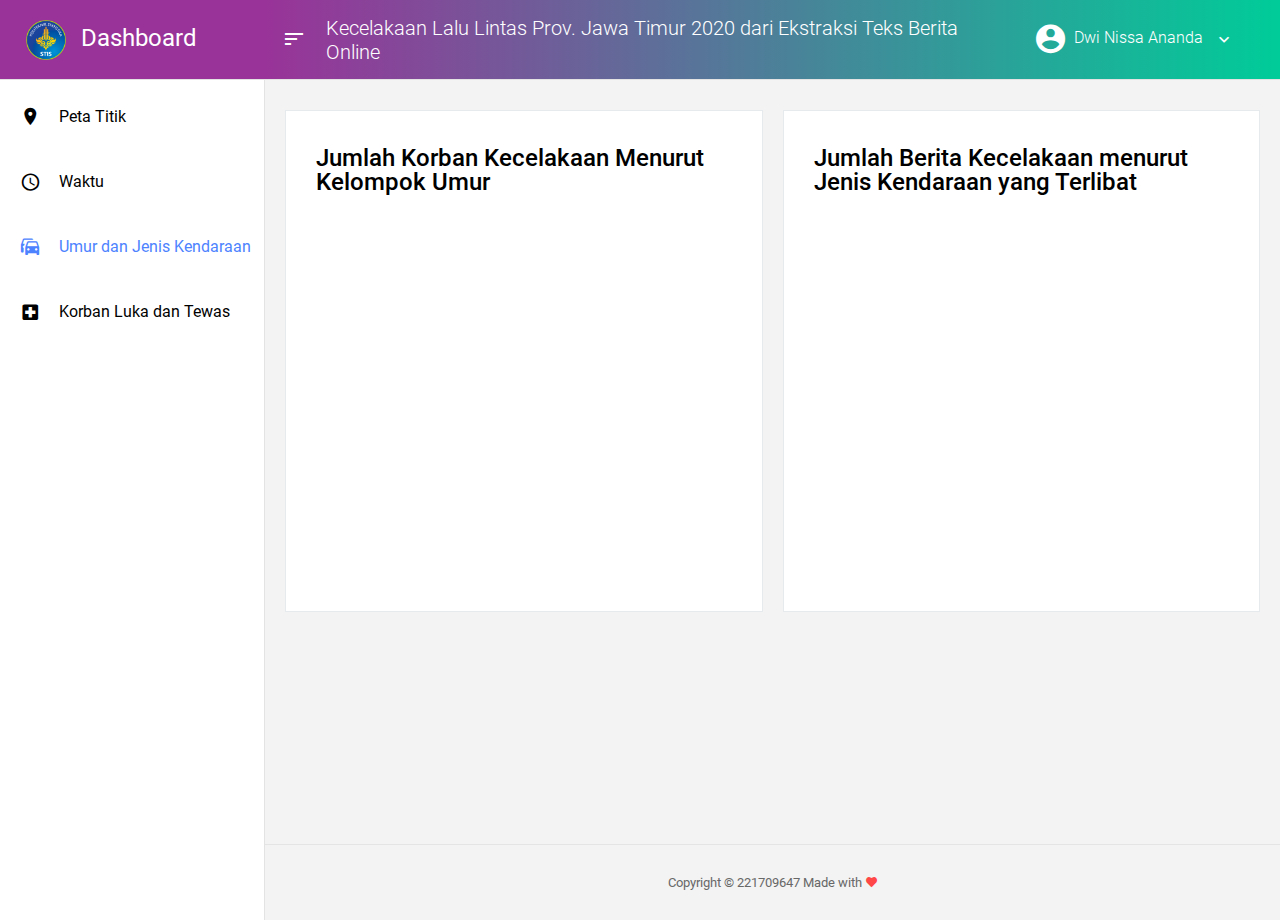
==== kelompokumur.html @ 41d5a870 "first commit" ====
<!DOCTYPE html>
<html lang="en">

<head>
    <!-- Required meta tags -->
    <meta charset="utf-8">
    <meta name="viewport" content="width=device-width, initial-scale=1, shrink-to-fit=no">
    <title>Dashboard</title>
    <!-- plugins:css -->
    <link rel="stylesheet" href="./vendors/mdi/css/materialdesignicons.min.css">
    <link rel="stylesheet" href="./vendors/base/vendor.bundle.base.css">
    <!-- endinject -->
    <!-- plugin css for this page -->
    <link rel="stylesheet" href="./vendors/datatables.net-bs4/dataTables.bootstrap4.css">
    <!-- End plugin css for this page -->
    <!-- inject:css -->
    <link rel="stylesheet" href="./css/style.css">
    <!-- endinject -->
    <link rel="shortcut icon" href="./images/favicon.png" />

    <style>
        .graph {
            padding: 50px;
        }
    </style>
</head>

<body>
    <div class="container-scroller">
        <!-- partial:partials/_navbar.html -->
        <nav class="navbar col-lg-12 col-12 p-0 fixed-top d-flex flex-row">
            <div class="navbar-brand-wrapper d-flex justify-content-center">
                <div class="navbar-brand-inner-wrapper d-flex justify-content-between align-items-center w-100">
                    <a class="navbar-brand brand-logo" href="index.html"><img src="./images/profile.png" alt="logo" /><span class="font-weight-bold mb-2" style="padding-left: 15px;">Dashboard</span></a>
                    <a class="navbar-brand brand-logo-mini" href="index.html"><img src="./images/profile.png" alt="logo" /></a>
                </div>
            </div>
            <div class="navbar-menu-wrapper d-flex align-items-center justify-content-end">
                <button class="navbar-toggler navbar-toggler align-self-center" type="button" data-toggle="minimize">
                        <span class="mdi mdi-sort-variant"></span>
                </button>
                <div class="lead">
                    Kecelakaan Lalu Lintas Prov. Jawa Timur 2020 dari Ekstraksi Teks Berita Online
                </div>
                <ul class="navbar-nav navbar-nav-right">
                    <li class="nav-item nav-profile dropdown">
                        <a class="nav-link dropdown-toggle" href="#" data-toggle="dropdown" id="profileDropdown">
                            <i class="mdi mdi-account-circle text-primary" style="font-size:35px;"></i>
                            <span class="nav-profile-name">Dwi Nissa Ananda</span>
                        </a>
                        <div class="dropdown-menu dropdown-menu-right navbar-dropdown" aria-labelledby="profileDropdown">
                            <a class="dropdown-item">
                                <i class="mdi mdi-settings text-primary"></i> Settings
                            </a>
                            <a class="dropdown-item">
                                <i class="mdi mdi-logout text-primary"></i> Logout
                            </a>
                        </div>
                    </li>
                </ul>
                <button class="navbar-toggler navbar-toggler-right d-lg-none align-self-center" type="button" data-toggle="offcanvas">
          <span class="mdi mdi-menu"></span>
        </button>
            </div>
        </nav>
        <!-- partial -->
        <div class="container-fluid page-body-wrapper">
            <!-- partial:partials/_sidebar.html -->
            <nav class="sidebar sidebar-offcanvas" id="sidebar">
                <ul class="nav">
                    <li class="nav-item">
                        <a class="nav-link" href="index.html">
                            <i class="mdi mdi-map-marker menu-icon"></i>
                            <span class="menu-title">Peta Titik</span>
                        </a>
                    </li>
                    <li class="nav-item">
                        <a class="nav-link" href="waktu.html">
                            <i class="mdi mdi-clock-outline menu-icon"></i>
                            <span class="menu-title">Waktu</span>
                        </a>
                    </li>
                    <li class="nav-item active">
                        <a class="nav-link" href="#">
                            <i class="mdi mdi-car-multiple menu-icon"></i>
                            <span class="menu-title">Umur dan Jenis Kendaraan</span>
                        </a>
                    </li>
                    <li class="nav-item">
                        <a class="nav-link" href="korbanlukadantewas.html">
                            <i class="mdi mdi-hospital menu-icon"></i>
                            <span class="menu-title">Korban Luka dan Tewas</span>
                        </a>
                    </li>
                </ul>
            </nav>

            <!-- partial -->
            <div class="main-panel">
                <div class="content-wrapper">
                    <div class="row">
                        <div class="col-lg-6 grid-margin stretch-card">
                            <div class="card">
                                <!--<div class="card-body dashboard-tabs p-0">-->
                                <h3 class="title-dash font-weight-bold mb-2">Jumlah Korban Kecelakaan Menurut Kelompok Umur</h3>
                                <canvas id="bar-chartcanvas-age"></canvas>
                                <!--
                                    <div class="canvas-container ">
                                    </div>
                                    -->
                                <!-- Plugin js for this page-->
                                <script src="./vendors/chart.js/Chart.min.js "></script>
                                <script>
                                    const label_age = new Array();
                                    const value_age = new Array();

                                    fetch('https://raw.githubusercontent.com/dwinissaa/skripsi/main/DATA/UMUR.csv').then(response => response.text()).then(data_age => {
                                        const table_age = data_age.split('\n').slice(1);

                                        for (row = table_age.length - 2; row >= 0; row--) {
                                            const column = table_age[row].split(',')
                                            label_age.push(column[0]);
                                            value_age.push(parseInt(column[1]))
                                        }
                                        /*
                                        for (row = 0; row < table_age.length - 1; row++) {
                                            const column = table_age[row].split(',')
                                            label_age.push(column[0]);
                                            value_age.push(parseInt(column[1]))
                                        }*/

                                        ChartIt_Age()
                                    })
                                    async function ChartIt_Age() {
                                        var data_age = {
                                            labels: label_age,
                                            datasets: [{
                                                axis: 'y',
                                                label: "Jumlah Korban",
                                                display: false,
                                                position: 'bottom',
                                                data: value_age,
                                                backgroundColor: '#32b372',
                                                borderColor: "lightpurple",
                                                fill: false,
                                                lineTension: 0,
                                                pointRadius: 5,
                                            }]
                                        };
                                        var ctx_age = $("#bar-chartcanvas-age");

                                        var chart_age = new Chart(ctx_age, {
                                            type: "horizontalBar",
                                            data: data_age,
                                        });
                                    }
                                </script>
                                <!--</div>-->
                            </div>
                        </div>
                        <div class="col-lg-6 grid-margin stretch-card ">
                            <div class="card ">
                                <div class="card-body dashboard-tabs p-0 ">
                                    <h3 class="title-dash font-weight-bold mb-2 ">Jumlah Berita Kecelakaan menurut Jenis Kendaraan yang Terlibat</h3>
                                    <canvas id="bar-chartcanvas-veh"></canvas>
                                    <script>
                                        const label = new Array();
                                        const value = new Array();

                                        fetch('https://raw.githubusercontent.com/dwinissaa/skripsi/main/DATA/KENDARAAN.csv').then(response => response.text()).then(data => {
                                            const table = data.split('\n').slice(1);
                                            for (row = 0; row < table.length - 1; row++) {
                                                const column = table[row].split(',')
                                                label.push(column[0]);
                                                value.push(parseInt(column[1]))
                                            }
                                            console.log(value);
                                            ChartIt()
                                        })

                                        async function ChartIt() {
                                            var data = {
                                                labels: label,
                                                datasets: [{
                                                    axis: 'y',
                                                    label: "Jumlah Berita",
                                                    display: false,
                                                    position: 'bottom',
                                                    data: value,
                                                    backgroundColor: "#32adb3",
                                                    fill: false,
                                                    lineTension: 0,
                                                    pointRadius: 5,
                                                }]
                                            };

                                            var ctx = $("#bar-chartcanvas-veh");

                                            var chart = new Chart(ctx, {
                                                type: "bar",
                                                data: data,
                                            });
                                        }
                                    </script>
                                    <!--
                                    <div class="canvas-container ">
                                    </div>
                                    -->
                                </div>
                            </div>
                        </div>
                    </div>
                </div>
                <!-- partial:partials/_footer.html -->
                <footer class="footer ">
                    <div class="d-sm-flex justify-content-center ">
                        <span class="text-muted d-block text-center d-sm-inline-block ">Copyright © 221709647 Made with <i class="mdi mdi-heart text-danger "></i> </span>
                        <!--<span class="float-none float-sm-right d-block mt-1 mt-sm-0 text-center "> Made with <i class="mdi mdi-heart text-danger "></i></span>-->
                    </div>
                </footer>
            </div>
            <!-- main-panel ends -->

        </div>
        <!-- page-body-wrapper ends -->

    </div>
    <!-- container-scroller -->


    <!-- plugins:js -->
    <script src="./vendors/base/vendor.bundle.base.js "></script>
    <!-- endinject -->

    <script src="./vendors/datatables.net/jquery.dataTables.js "></script>
    <script src="./vendors/datatables.net-bs4/dataTables.bootstrap4.js "></script>
    <!-- End plugin js for this page-->
    <!-- inject:js -->
    <script src="./js/off-canvas.js "></script>
    <script src="./js/hoverable-collapse.js "></script>
    <script src="./js/template.js "></script>
    <!-- endinject -->
    <!-- Custom js for this page-->
    <script src="./js/dashboard.js "></script>
    <script src="./js/data-table.js "></script>
    <script src="./js/jquery.dataTables.js "></script>
    <script src="./js/dataTables.bootstrap4.js "></script>
    <!-- End custom js for this page-->
    <script src="./js/jquery.cookie.js " type="text/javascript "></script>

</body>
---- vendors/base/vendor.bundle.base.css ----
/*
 * Container style
 */
.ps {
  overflow: hidden !important;
  overflow-anchor: none;
  -ms-overflow-style: none;
  touch-action: auto;
  -ms-touch-action: auto;
}

/*
 * Scrollbar rail styles
 */
.ps__rail-x {
  display: none;
  opacity: 0;
  transition: background-color .2s linear, opacity .2s linear;
  -webkit-transition: background-color .2s linear, opacity .2s linear;
  height: 15px;
  /* there must be 'bottom' or 'top' for ps__rail-x */
  bottom: 0px;
  /* please don't change 'position' */
  position: absolute;
}

.ps__rail-y {
  display: none;
  opacity: 0;
  transition: background-color .2s linear, opacity .2s linear;
  -webkit-transition: background-color .2s linear, opacity .2s linear;
  width: 15px;
  /* there must be 'right' or 'left' for ps__rail-y */
  right: 0;
  /* please don't change 'position' */
  position: absolute;
}

.ps--active-x > .ps__rail-x,
.ps--active-y > .ps__rail-y {
  display: block;
  background-color: transparent;
}

.ps:hover > .ps__rail-x,
.ps:hover > .ps__rail-y,
.ps--focus > .ps__rail-x,
.ps--focus > .ps__rail-y,
.ps--scrolling-x > .ps__rail-x,
.ps--scrolling-y > .ps__rail-y {
  opacity: 0.6;
}

.ps .ps__rail-x:hover,
.ps .ps__rail-y:hover,
.ps .ps__rail-x:focus,
.ps .ps__rail-y:focus,
.ps .ps__rail-x.ps--clicking,
.ps .ps__rail-y.ps--clicking {
  background-color: #eee;
  opacity: 0.9;
}

/*
 * Scrollbar thumb styles
 */
.ps__thumb-x {
  background-color: #aaa;
  border-radius: 6px;
  transition: background-color .2s linear, height .2s ease-in-out;
  -webkit-transition: background-color .2s linear, height .2s ease-in-out;
  height: 6px;
  /* there must be 'bottom' for ps__thumb-x */
  bottom: 2px;
  /* please don't change 'position' */
  position: absolute;
}

.ps__thumb-y {
  background-color: #aaa;
  border-radius: 6px;
  transition: background-color .2s linear, width .2s ease-in-out;
  -webkit-transition: background-color .2s linear, width .2s ease-in-out;
  width: 6px;
  /* there must be 'right' for ps__thumb-y */
  right: 2px;
  /* please don't change 'position' */
  position: absolute;
}

.ps__rail-x:hover > .ps__thumb-x,
.ps__rail-x:focus > .ps__thumb-x,
.ps__rail-x.ps--clicking .ps__thumb-x {
  background-color: #999;
  height: 11px;
}

.ps__rail-y:hover > .ps__thumb-y,
.ps__rail-y:focus > .ps__thumb-y,
.ps__rail-y.ps--clicking .ps__thumb-y {
  background-color: #999;
  width: 11px;
}

/* MS supports */
@supports (-ms-overflow-style: none) {
  .ps {
    overflow: auto !important;
  }
}

@media screen and (-ms-high-contrast: active), (-ms-high-contrast: none) {
  .ps {
    overflow: auto !important;
  }
}
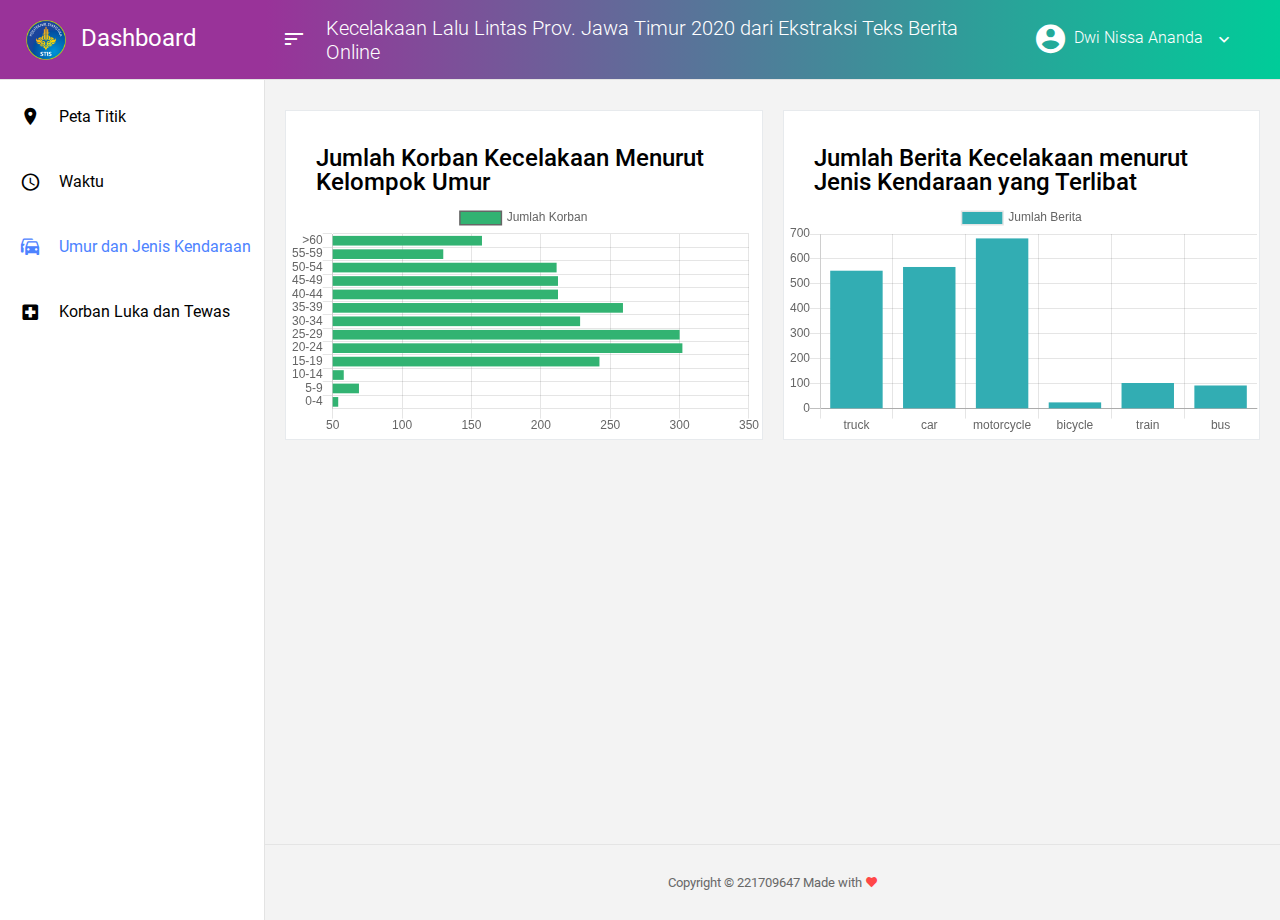
==== commit 72f25ba0: "first commit" ====
--- a/kelompokumur.html
+++ b/kelompokumur.html
@@ -114,7 +114,7 @@
                                     const label_age = new Array();
                                     const value_age = new Array();
 
-                                    fetch('https://raw.githubusercontent.com/dwinissaa/skripsi/main/DATA/UMUR.csv').then(response => response.text()).then(data_age => {
+                                    fetch('./DATA/UMUR.csv').then(response => response.text()).then(data_age => {
                                         const table_age = data_age.split('\n').slice(1);
 
                                         for (row = table_age.length - 2; row >= 0; row--) {
@@ -160,53 +160,51 @@
                         </div>
                         <div class="col-lg-6 grid-margin stretch-card ">
                             <div class="card ">
-                                <div class="card-body dashboard-tabs p-0 ">
-                                    <h3 class="title-dash font-weight-bold mb-2 ">Jumlah Berita Kecelakaan menurut Jenis Kendaraan yang Terlibat</h3>
-                                    <canvas id="bar-chartcanvas-veh"></canvas>
-                                    <script>
-                                        const label = new Array();
-                                        const value = new Array();
-
-                                        fetch('https://raw.githubusercontent.com/dwinissaa/skripsi/main/DATA/KENDARAAN.csv').then(response => response.text()).then(data => {
-                                            const table = data.split('\n').slice(1);
-                                            for (row = 0; row < table.length - 1; row++) {
-                                                const column = table[row].split(',')
-                                                label.push(column[0]);
-                                                value.push(parseInt(column[1]))
-                                            }
-                                            console.log(value);
-                                            ChartIt()
-                                        })
-
-                                        async function ChartIt() {
-                                            var data = {
-                                                labels: label,
-                                                datasets: [{
-                                                    axis: 'y',
-                                                    label: "Jumlah Berita",
-                                                    display: false,
-                                                    position: 'bottom',
-                                                    data: value,
-                                                    backgroundColor: "#32adb3",
-                                                    fill: false,
-                                                    lineTension: 0,
-                                                    pointRadius: 5,
-                                                }]
-                                            };
-
-                                            var ctx = $("#bar-chartcanvas-veh");
-
-                                            var chart = new Chart(ctx, {
-                                                type: "bar",
-                                                data: data,
-                                            });
+                                <h3 class="title-dash font-weight-bold mb-2 ">Jumlah Berita Kecelakaan menurut Jenis Kendaraan yang Terlibat</h3>
+                                <canvas id="bar-chartcanvas-veh"></canvas>
+                                <script>
+                                    const label = new Array();
+                                    const value = new Array();
+
+                                    fetch('./DATA/KENDARAAN.csv').then(response => response.text()).then(data => {
+                                        const table = data.split('\n').slice(1);
+                                        for (row = 0; row < table.length - 1; row++) {
+                                            const column = table[row].split(',')
+                                            label.push(column[0]);
+                                            value.push(parseInt(column[1]))
                                         }
-                                    </script>
-                                    <!--
+                                        console.log(value);
+                                        ChartIt()
+                                    })
+
+                                    async function ChartIt() {
+                                        var data = {
+                                            labels: label,
+                                            datasets: [{
+                                                axis: 'y',
+                                                label: "Jumlah Berita",
+                                                display: false,
+                                                position: 'bottom',
+                                                data: value,
+                                                backgroundColor: "#32adb3",
+                                                fill: false,
+                                                lineTension: 0,
+                                                pointRadius: 5,
+                                            }]
+                                        };
+
+                                        var ctx = $("#bar-chartcanvas-veh");
+
+                                        var chart = new Chart(ctx, {
+                                            type: "bar",
+                                            data: data,
+                                        });
+                                    }
+                                </script>
+                                <!--
                                     <div class="canvas-container ">
                                     </div>
                                     -->
-                                </div>
                             </div>
                         </div>
                     </div>
@@ -248,4 +246,4 @@
     <!-- End custom js for this page-->
     <script src="./js/jquery.cookie.js " type="text/javascript "></script>
 
-</body>+</body>
